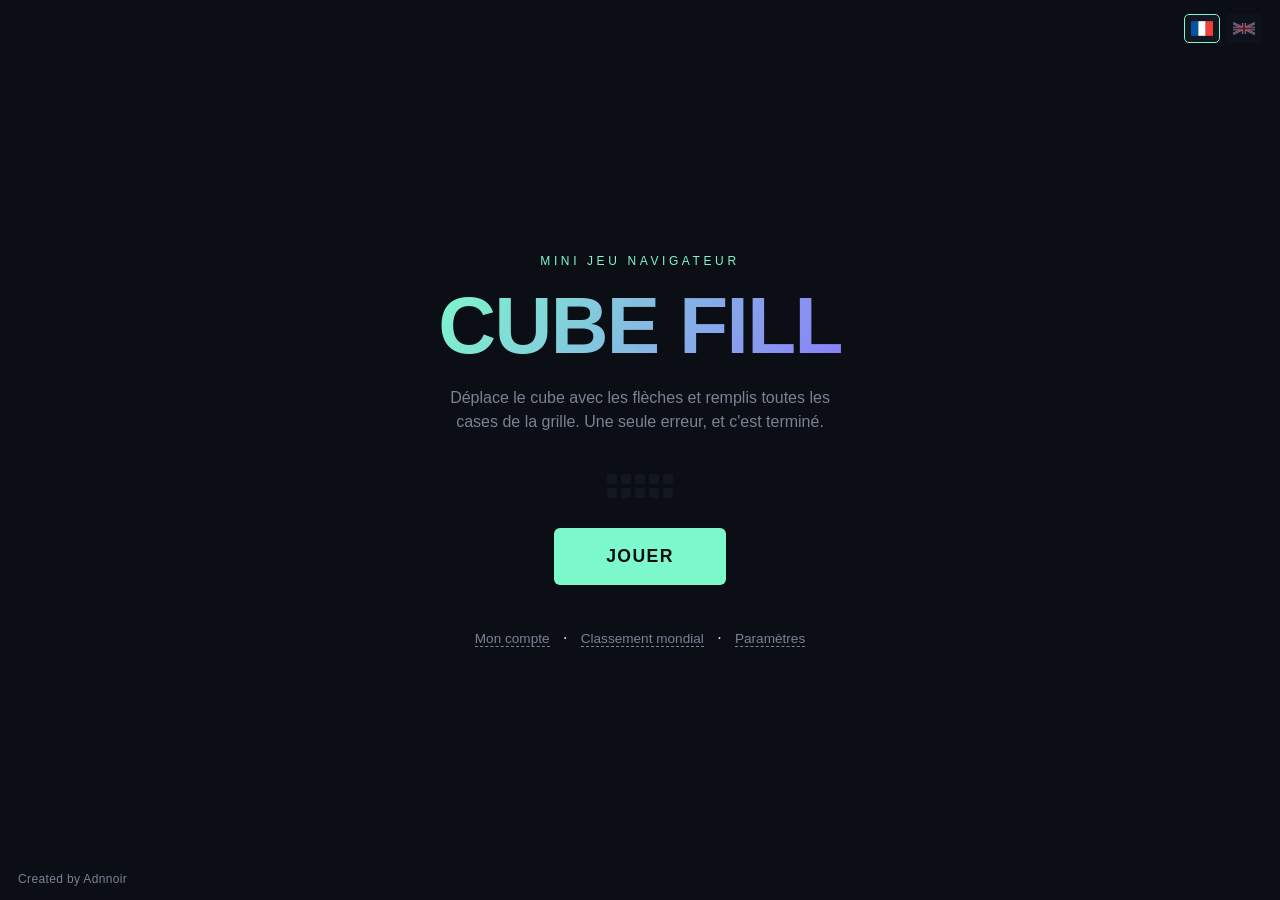
==== index.html @ 992ffed9 "Add files via upload" ====
<!DOCTYPE html>
<html lang="fr">
<head>
<meta charset="UTF-8">
<meta name="viewport" content="width=device-width, initial-scale=1.0">
<title>Cube Fill</title>
<link rel="stylesheet" href="style.css">
</head>
<body>

<div class="home">
  <div class="eyebrow" data-i18n="eyebrow"></div>
  <h1>CUBE FILL</h1>
  <p data-i18n="desc"></p>

  <div class="mini-grid">
    <div style="animation-delay:0s"></div>
    <div style="animation-delay:0.2s"></div>
    <div style="animation-delay:0.4s"></div>
    <div style="animation-delay:0.6s"></div>
    <div style="animation-delay:0.8s"></div>
    <div style="animation-delay:1s"></div>
    <div style="animation-delay:1.2s"></div>
    <div style="animation-delay:1.4s"></div>
    <div style="animation-delay:1.6s"></div>
    <div style="animation-delay:1.8s"></div>
  </div>

  <a href="game.html" class="play-btn" data-i18n="play"></a>

  <div style="margin-top:24px">
    <a href="account.html" class="back" data-i18n="accountLink"></a>
    &nbsp; · &nbsp;
    <a href="leaderboard.html" class="back" data-i18n="leaderboardLink"></a>
    &nbsp; · &nbsp;
    <a href="settings.html" class="back" data-i18n="settingsLink"></a>
  </div>
</div>

<script src="lang.js"></script>
</body>
</html>
---- style.css ----
:root {
  --bg: #0b0e14;
  --bg-soft: #121722;
  --accent: #7dfacb;
  --accent-2: #8b7dfa;
  --text: #e8ecf4;
  --text-dim: #7a8296;
  --danger: #fa7d7d;
}

* { box-sizing: border-box; margin: 0; padding: 0; }

body {
  background: var(--bg);
  color: var(--text);
  font-family: 'Space Grotesk', 'Segoe UI', sans-serif;
  min-height: 100vh;
  display: flex;
  flex-direction: column;
  align-items: center;
  justify-content: center;
  overflow-x: hidden;
}

/* ---------- Page d'accueil ---------- */

.home {
  text-align: center;
  padding: 40px;
}

.eyebrow {
  letter-spacing: 0.3em;
  text-transform: uppercase;
  font-size: 0.75rem;
  color: var(--accent);
  margin-bottom: 18px;
}

.home h1 {
  font-size: clamp(2.5rem, 8vw, 5rem);
  font-weight: 700;
  line-height: 1;
  letter-spacing: -0.02em;
  background: linear-gradient(120deg, var(--accent), var(--accent-2));
  -webkit-background-clip: text;
  background-clip: text;
  color: transparent;
}

.home p {
  color: var(--text-dim);
  max-width: 420px;
  margin: 20px auto 40px;
  line-height: 1.5;
}

.play-btn {
  position: relative;
  display: inline-block;
  padding: 18px 52px;
  font-size: 1.1rem;
  font-weight: 700;
  letter-spacing: 0.08em;
  text-transform: uppercase;
  text-decoration: none;
  color: var(--bg);
  background: var(--accent);
  border-radius: 6px;
  transition: transform 0.15s ease, box-shadow 0.15s ease;
  box-shadow: 0 0 0 0 rgba(125, 250, 203, 0.5);
}

.play-btn:hover {
  transform: translateY(-3px);
  box-shadow: 0 8px 24px rgba(125, 250, 203, 0.35);
}

.mini-grid {
  display: grid;
  grid-template-columns: repeat(5, 10px);
  gap: 4px;
  margin: 0 auto 30px;
  width: fit-content;
}

.mini-grid div {
  width: 10px;
  height: 10px;
  background: var(--bg-soft);
  border-radius: 2px;
  animation: pulse 3s ease-in-out infinite;
}

@keyframes pulse {
  0%, 100% { background: var(--bg-soft); }
  50% { background: var(--accent-2); }
}

/* ---------- Page de jeu ---------- */

.game-wrap {
  text-align: center;
}

.hud {
  display: flex;
  justify-content: space-between;
  align-items: center;
  width: min(90vw, 420px);
  margin: 0 auto 18px;
  font-size: 0.85rem;
  color: var(--text-dim);
  letter-spacing: 0.05em;
}

.hud span { color: var(--accent); font-weight: 700; }
#timer { color: var(--accent-2); }

#grid {
  display: grid;
  gap: 3px;
  background: var(--bg-soft);
  padding: 6px;
  border-radius: 8px;
  margin: 0 auto;
}

.cell {
  width: 32px;
  height: 32px;
  background: #1a2030;
  border-radius: 3px;
  transition: background 0.1s ease;
}

.cell.filled { background: var(--accent-2); }
.cell.obstacle {
  background: #2a1220;
  position: relative;
}
.cell.obstacle::before, .cell.obstacle::after {
  content: '';
  position: absolute;
  top: 50%; left: 50%;
  width: 70%; height: 2px;
  background: var(--danger);
}
.cell.obstacle::before { transform: translate(-50%, -50%) rotate(45deg); }
.cell.obstacle::after { transform: translate(-50%, -50%) rotate(-45deg); }

.cell.cube {
  background: var(--accent);
  box-shadow: 0 0 12px var(--accent);
  animation: pop 0.15s ease-out;
}

@keyframes pop {
  0% { transform: scale(0.5); }
  60% { transform: scale(1.15); }
  100% { transform: scale(1); }
}

#best {
  font-size: 0.8rem;
  color: var(--text-dim);
  margin-top: 14px;
  min-height: 18px;
}

/* ---------- Signature et sélecteur de langue ---------- */

.credit {
  position: fixed;
  bottom: 14px;
  left: 18px;
  font-size: 0.75rem;
  color: var(--text-dim);
  letter-spacing: 0.03em;
}

.lang-switch {
  position: fixed;
  top: 14px;
  right: 18px;
  display: flex;
  gap: 6px;
}

.lang-switch button {
  background: var(--bg-soft);
  border: 1px solid transparent;
  border-radius: 5px;
  padding: 6px;
  display: flex;
  align-items: center;
  cursor: pointer;
  opacity: 0.5;
  transition: opacity 0.15s ease, border-color 0.15s ease;
}

.lang-switch button:hover { opacity: 0.85; }
.lang-switch button.active {
  opacity: 1;
  border-color: var(--accent);
}

/* ---------- Compte (connexion / inscription) ---------- */

.auth-tabs {
  display: flex;
  justify-content: center;
  gap: 8px;
  margin-bottom: 20px;
}

.auth-tab {
  background: none;
  border: none;
  color: var(--text-dim);
  padding: 8px 16px;
  cursor: pointer;
  font-size: 0.9rem;
  border-bottom: 2px solid transparent;
}

.auth-tab.active {
  color: var(--accent);
  border-bottom-color: var(--accent);
}

.auth-form {
  display: flex;
  flex-direction: column;
  gap: 12px;
  width: min(90vw, 300px);
  margin: 0 auto;
}

.auth-form input {
  background: var(--bg-soft);
  border: 1px solid #232a3a;
  border-radius: 6px;
  padding: 12px 14px;
  color: var(--text);
  font-size: 0.95rem;
}

.auth-form input:focus {
  outline: none;
  border-color: var(--accent);
}

.auth-error {
  color: var(--danger);
  font-size: 0.85rem;
  margin-top: 14px;
  min-height: 18px;
}

.auth-badge {
  font-size: 0.8rem;
  color: var(--text-dim);
  margin-top: 16px;
}

.auth-badge a { color: var(--accent-2); }

/* ---------- Classement ---------- */

.leaderboard-table {
  border-collapse: collapse;
  width: min(90vw, 420px);
  margin: 0 auto;
}

.leaderboard-table th, .leaderboard-table td {
  padding: 10px 14px;
  text-align: left;
  border-bottom: 1px solid #1e2431;
  font-size: 0.9rem;
}

.leaderboard-table th {
  color: var(--text-dim);
  font-weight: 500;
  text-transform: uppercase;
  font-size: 0.7rem;
  letter-spacing: 0.05em;
}

.leaderboard-table tbody tr:first-child td { color: var(--accent); font-weight: 700; }

.admin-delete {
  background: none;
  border: 1px solid var(--danger);
  color: var(--danger);
  border-radius: 4px;
  width: 24px;
  height: 24px;
  cursor: pointer;
  font-size: 0.8rem;
  line-height: 1;
}

.admin-delete:hover { background: rgba(250, 125, 125, 0.15); }

/* ---------- Paramètres ---------- */

.settings-block {
  width: min(90vw, 320px);
  margin: 0 auto 28px;
  text-align: left;
}

.settings-label {
  display: block;
  color: var(--text-dim);
  font-size: 0.8rem;
  text-transform: uppercase;
  letter-spacing: 0.05em;
  margin-bottom: 10px;
}

.volume-row {
  display: flex;
  align-items: center;
  gap: 12px;
}

.volume-row input[type="range"] {
  flex: 1;
  accent-color: var(--accent);
}

.forgot-link {
  background: none;
  border: none;
  color: var(--text-dim);
  font-size: 0.8rem;
  cursor: pointer;
  text-decoration: underline;
  margin-top: 4px;
}

.forgot-link:hover { color: var(--accent-2); }

.strength-bar {
  width: 100%;
  height: 5px;
  background: var(--bg-soft);
  border-radius: 3px;
  overflow: hidden;
  margin-top: -4px;
}

.strength-fill {
  height: 100%;
  width: 0%;
  background: var(--danger);
  transition: width 0.2s ease, background 0.2s ease;
}

#msg {
  margin-top: 20px;
  min-height: 28px;
  font-weight: 700;
}

#msg.win { color: var(--accent); }
#msg.lose { color: var(--danger); }

.back {
  display: inline-block;
  margin-top: 22px;
  color: var(--text-dim);
  text-decoration: none;
  font-size: 0.85rem;
  border-bottom: 1px dashed var(--text-dim);
}

.back:hover { color: var(--text); }

.restart-btn {
  margin-top: 10px;
  background: none;
  border: 1px solid var(--accent-2);
  color: var(--accent-2);
  padding: 8px 20px;
  border-radius: 5px;
  cursor: pointer;
  font-size: 0.85rem;
  letter-spacing: 0.05em;
  display: none;
}

.restart-btn:hover { background: rgba(139, 125, 250, 0.1); }

@media (max-width: 480px) {
  .cell { width: 24px; height: 24px; }
}
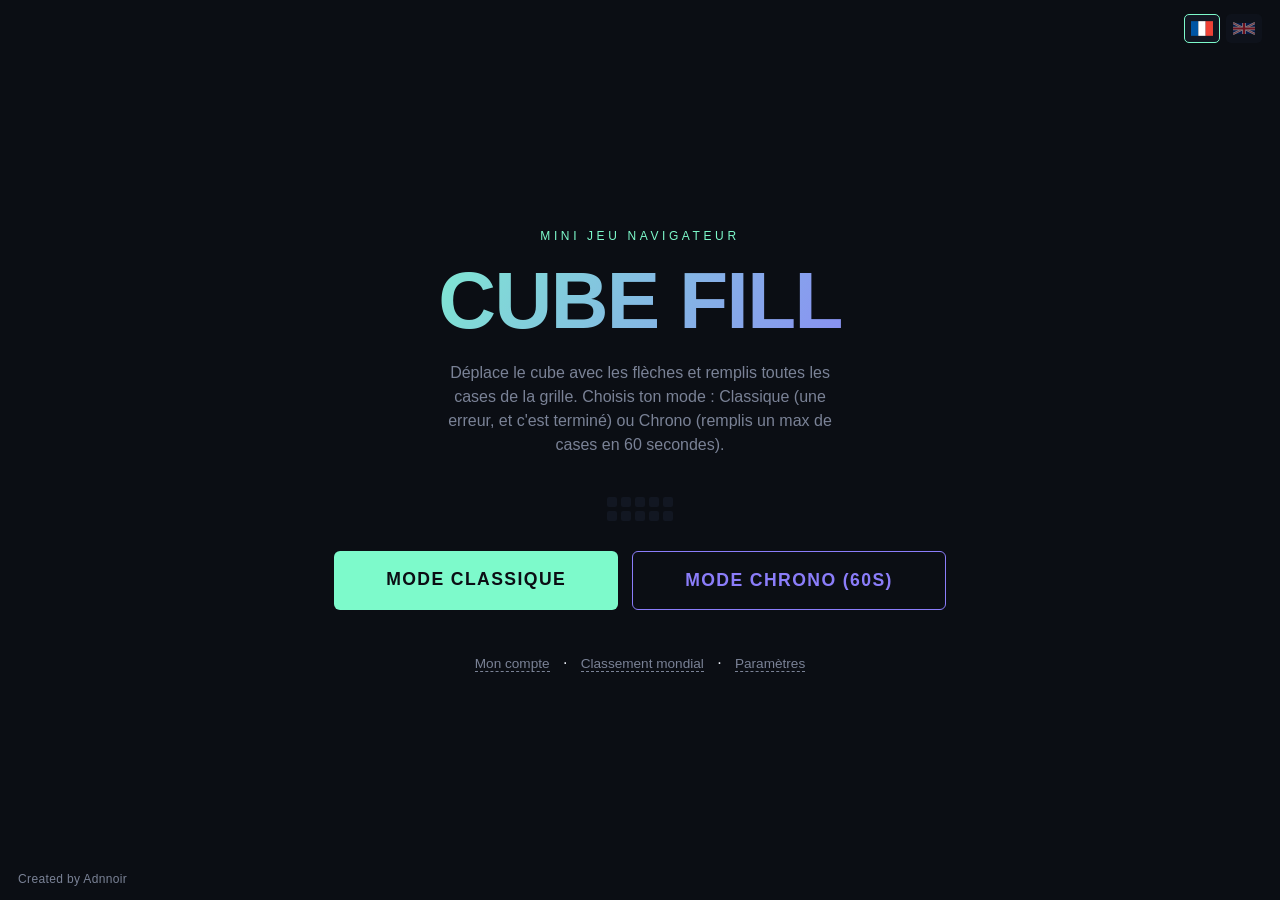
==== commit d2a5b7d4: "Add files via upload" ====
--- a/index.html
+++ b/index.html
@@ -3,7 +3,8 @@
 <head>
 <meta charset="UTF-8">
 <meta name="viewport" content="width=device-width, initial-scale=1.0">
-<title>Cube Fill</title>
+<title>Cube Fill — Mini jeu</title>
+<link rel="icon" type="image/svg+xml" href="favicon.svg">
 <link rel="stylesheet" href="style.css">
 </head>
 <body>
@@ -26,7 +27,10 @@
     <div style="animation-delay:1.8s"></div>
   </div>
 
-  <a href="game.html" class="play-btn" data-i18n="play"></a>
+  <div class="mode-choice">
+    <a href="game.html?mode=classic" class="play-btn" data-i18n="modeClassic"></a>
+    <a href="game.html?mode=chrono" class="play-btn play-btn-alt" data-i18n="modeChrono"></a>
+  </div>
 
   <div style="margin-top:24px">
     <a href="account.html" class="back" data-i18n="accountLink"></a>
--- a/style.css
+++ b/style.css
@@ -76,6 +76,24 @@
   box-shadow: 0 8px 24px rgba(125, 250, 203, 0.35);
 }
 
+.mode-choice {
+  display: flex;
+  gap: 14px;
+  justify-content: center;
+  flex-wrap: wrap;
+}
+
+.play-btn-alt {
+  background: transparent;
+  color: var(--accent-2);
+  border: 1px solid var(--accent-2);
+  box-shadow: none;
+}
+
+.play-btn-alt:hover {
+  box-shadow: 0 8px 24px rgba(139, 125, 250, 0.3);
+}
+
 .mini-grid {
   display: grid;
   grid-template-columns: repeat(5, 10px);
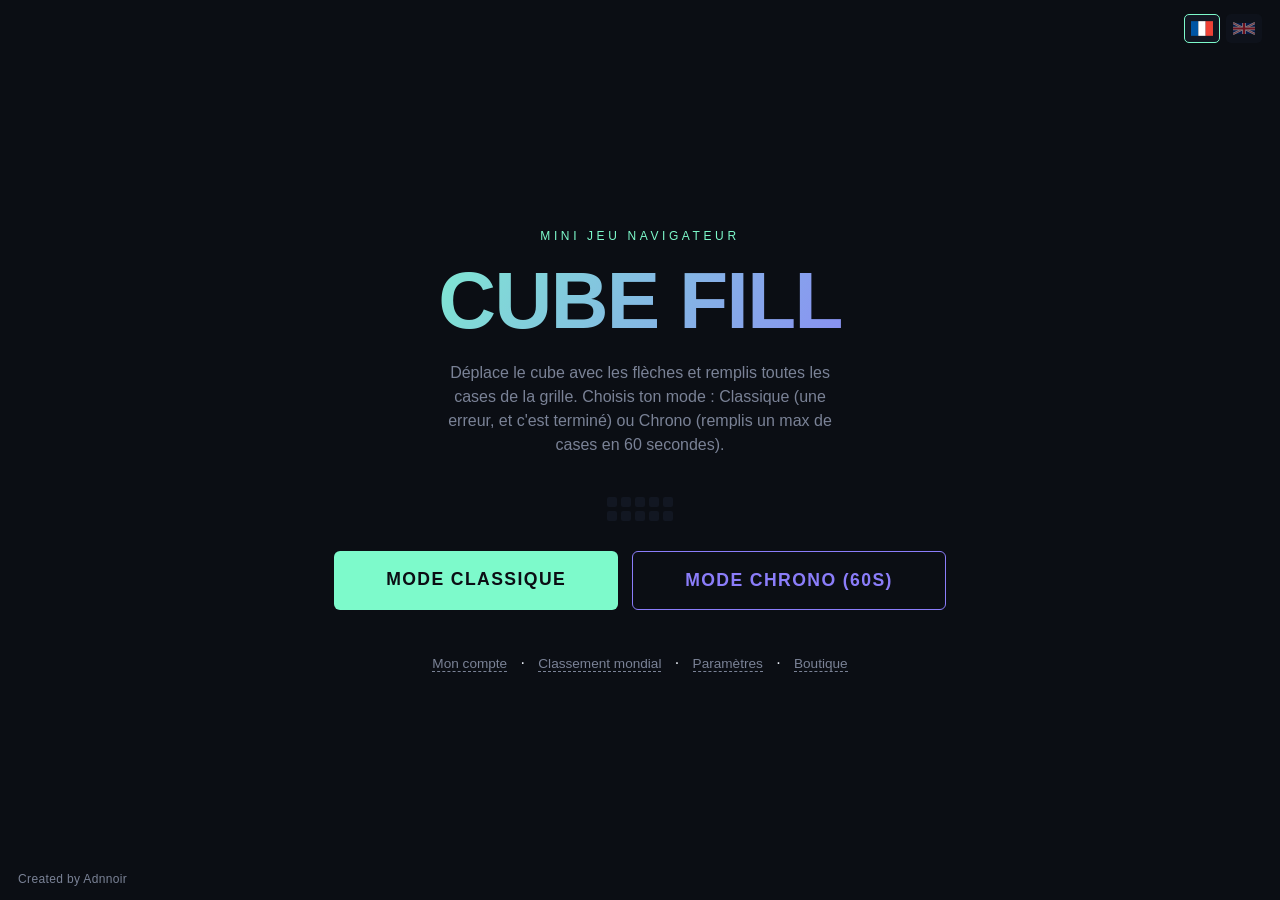
==== commit 926671d5: "Add files via upload" ====
--- a/index.html
+++ b/index.html
@@ -5,6 +5,9 @@
 <meta name="viewport" content="width=device-width, initial-scale=1.0">
 <title>Cube Fill — Mini jeu</title>
 <link rel="icon" type="image/svg+xml" href="favicon.svg">
+<link rel="manifest" href="manifest.json">
+<link rel="apple-touch-icon" href="icon-192.png">
+<meta name="theme-color" content="#0b0e14">
 <link rel="stylesheet" href="style.css">
 </head>
 <body>
@@ -38,9 +41,16 @@
     <a href="leaderboard.html" class="back" data-i18n="leaderboardLink"></a>
     &nbsp; · &nbsp;
     <a href="settings.html" class="back" data-i18n="settingsLink"></a>
+    &nbsp; · &nbsp;
+    <a href="shop.html" class="back" data-i18n="shopLink"></a>
   </div>
 </div>
 
 <script src="lang.js"></script>
+<script>
+if ('serviceWorker' in navigator) {
+  navigator.serviceWorker.register('./sw.js');
+}
+</script>
 </body>
 </html>
--- a/style.css
+++ b/style.css
@@ -9,6 +9,13 @@
 }
 
 * { box-sizing: border-box; margin: 0; padding: 0; }
+
+body {
+  -webkit-user-select: none;
+  user-select: none;
+  -webkit-touch-callout: none;
+  -webkit-tap-highlight-color: transparent;
+}
 
 body {
   background: var(--bg);
@@ -323,6 +330,61 @@
 
 .admin-delete:hover { background: rgba(250, 125, 125, 0.15); }
 
+/* ---------- Boutique de skins ---------- */
+
+.points-display {
+  color: var(--accent);
+  font-weight: 700;
+  font-size: 1.1rem;
+  margin-bottom: 20px;
+}
+
+.skin-grid {
+  display: grid;
+  grid-template-columns: repeat(auto-fit, minmax(120px, 1fr));
+  gap: 14px;
+  width: min(90vw, 480px);
+  margin: 0 auto;
+}
+
+.skin-card {
+  background: var(--bg-soft);
+  border-radius: 10px;
+  padding: 16px;
+  display: flex;
+  flex-direction: column;
+  align-items: center;
+  gap: 10px;
+}
+
+.skin-swatch {
+  width: 44px;
+  height: 44px;
+  border-radius: 8px;
+  box-shadow: 0 0 16px currentColor;
+}
+
+.skin-name {
+  color: var(--text);
+  font-size: 0.85rem;
+  font-weight: 600;
+}
+
+.skin-btn {
+  background: none;
+  border: 1px solid var(--accent-2);
+  color: var(--accent-2);
+  border-radius: 5px;
+  padding: 6px 10px;
+  font-size: 0.75rem;
+  cursor: pointer;
+  width: 100%;
+}
+
+.skin-btn:hover:not(:disabled) { background: rgba(139, 125, 250, 0.15); }
+.skin-btn:disabled { opacity: 0.4; cursor: default; }
+.skin-btn.equipped { border-color: var(--accent); color: var(--accent); opacity: 1; }
+
 /* ---------- Paramètres ---------- */
 
 .settings-block {
@@ -417,3 +479,34 @@
 @media (max-width: 480px) {
   .cell { width: 24px; height: 24px; }
 }
+
+.dpad {
+  display: flex;
+  flex-direction: column;
+  align-items: center;
+  gap: 6px;
+  margin: 20px auto 0;
+  width: fit-content;
+}
+
+.dpad-row {
+  display: flex;
+  gap: 6px;
+}
+
+.dpad-btn {
+  width: 48px;
+  height: 48px;
+  background: var(--bg-soft);
+  border: 1px solid #232a3a;
+  border-radius: 8px;
+  color: var(--accent);
+  font-size: 1.1rem;
+  cursor: pointer;
+  touch-action: manipulation;
+}
+
+.dpad-btn:active {
+  background: var(--accent);
+  color: var(--bg);
+}
